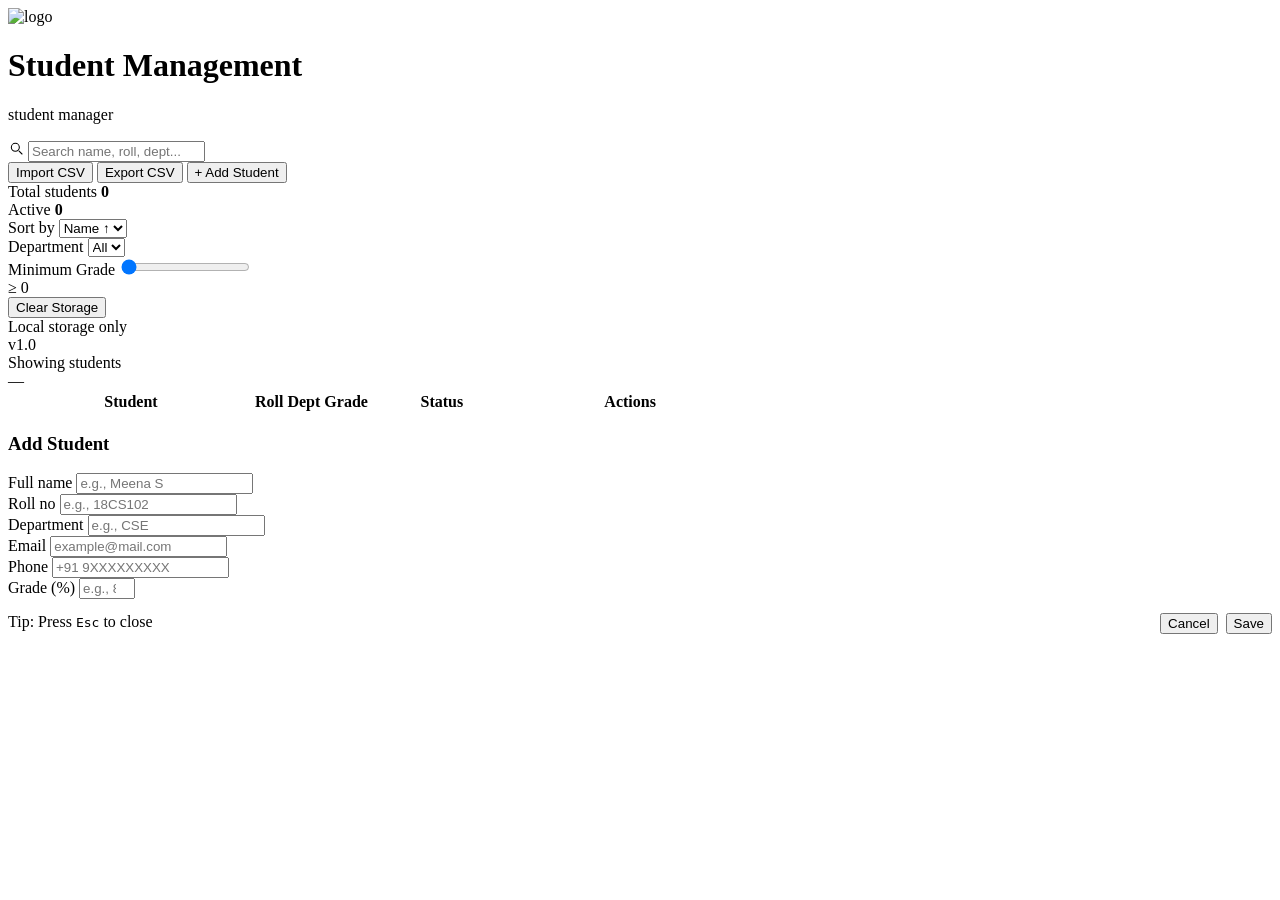
==== student.html @ a6947cf8 "Add files via upload" ====
<!doctype html>
<html lang="en">
<head>
<meta charset="utf-8" />
<meta name="viewport" content="width=device-width,initial-scale=1" />
<title>Student Management — Local Storage</title>
<link href="https://fonts.googleapis.com/css2?family=Inter:wght@300;400;600;700;800&display=swap" rel="stylesheet">
<link rel="stylesheet" href="CSS/student.css">
</head>
<body>
  <div class="app" role="application" aria-label="Student management app">
    <header>
      <div class="brand">
        <div class="logo"><img src="Images/logo.jpg" alt="logo"></div>
        <div>
          <h1>Student Management</h1>
          <p class="lead">student manager </p>
        </div>
      </div>

      <div class="controls">
        <div class="search" title="Search students">
          <svg width="16" height="16" viewBox="0 0 24 24" fill="none"><path stroke="currentColor" stroke-width="1.6" stroke-linecap="round" stroke-linejoin="round" d="M21 21l-4.35-4.35"/><circle cx="11" cy="11" r="6" stroke="currentColor" stroke-width="1.6"/></svg>
          <input id="search" placeholder="Search name, roll, dept..." />
        </div>
        <div class="top-actions">
          <button class="btn" id="importBtn">Import CSV</button>
          <button class="btn" id="exportBtn">Export CSV</button>
          <button class="btn primary" id="addBtn">+ Add Student</button>
        </div>
      </div>
    </header>

    <main>
      <!-- left: stats & filters -->
      <aside class="panel" aria-label="controls">
        <div class="stats">
          <div class="stat">
            <span class="muted small">Total students</span>
            <strong id="totalCount">0</strong>
          </div>
          <div class="stat">
            <span class="muted small">Active</span>
            <strong id="activeCount">0</strong>
          </div>
        </div>

        <div class="filters">
          <div>
            <label>Sort by</label>
            <select id="sortSelect">
              <option value="name-asc">Name ↑</option>
              <option value="name-desc">Name ↓</option>
              <option value="roll-asc">Roll ↑</option>
              <option value="roll-desc">Roll ↓</option>
            </select>
          </div>
          <div>
            <label>Department</label>
            <select id="deptFilter">
              <option value="">All</option>
            </select>
          </div>
          <div>
            <label>Minimum Grade</label>
            <input id="minGrade" type="range" min="0" max="100" value="0" />
            <div class="small muted">≥ <span id="minGradeValue">0</span></div>
          </div>
          <div>
            <button class="btn" id="clearBtn">Clear Storage</button>
          </div>
        </div>
        <footer>
          <div class="small muted">Local storage only</div>
          <div class="small muted">v1.0</div>
        </footer>
      </aside>

      <!-- right: list -->
      <section class="panel list-wrap" aria-label="students list">
        <div class="flex" style="justify-content:space-between">
          <div class="muted small">Showing students</div>
          <div class="muted small" id="showingFilter">—</div>
        </div>

        <table class="table" aria-live="polite">
          <thead>
            <tr>
              <th style="width:240px">Student</th>
              <th>Roll</th>
              <th>Dept</th>
              <th>Grade</th>
              <th style="width:140px">Status</th>
              <th style="text-align:right;width:140px">Actions</th>
            </tr>
          </thead>
          <tbody id="tbody">
            <!-- rows inserted here -->
          </tbody>
        </table>

        <div id="empty" class="empty" style="display:none">
          No students yet. Click <button class="pill" id="emptyAdd">Add student</button> to create one.
        </div>
      </section>
    </main>
  </div>

  <!-- Modal form -->
  <div class="modal-backdrop" id="modalBackdrop" aria-hidden="true">
    <form class="modal" id="studentForm" role="dialog" aria-modal="true" aria-labelledby="modalTitle">
      <h3 id="modalTitle">Add Student</h3>
      <div class="modal-grid" style="margin-top:10px">
        <div>
          <label for="name">Full name</label>
          <input id="name" required minlength="3" placeholder="e.g., Meena S" />
        </div>
        <div>
          <label for="roll">Roll no</label>
          <input id="roll" required placeholder="e.g., 18CS102" />
        </div>

        <div>
          <label for="dept">Department</label>
          <input id="dept" required placeholder="e.g., CSE" />
        </div>
        <div>
          <label for="email">Email</label>
          <input id="email" type="email" placeholder="example@mail.com" />
        </div>

        <div>
          <label for="phone">Phone</label>
          <input id="phone" placeholder="+91 9XXXXXXXXX" />
        </div>
        <div>
          <label for="grade">Grade (%)</label>
          <input id="grade" type="number" min="0" max="100" placeholder="e.g., 85" />
        </div>
      </div>

      <div style="display:flex;justify-content:space-between;gap:12px;margin-top:14px">
        <div class="small muted">Tip: Press <kbd>Esc</kbd> to close</div>
        <div style="display:flex;gap:8px">
          <button type="button" class="btn" id="cancelModal">Cancel</button>
          <button type="submit" class="btn primary" id="saveBtn">Save</button>
        </div>
      </div>
    </form>
  </div>

  

<script src="JS/student.js"></script>
</body>
</html>
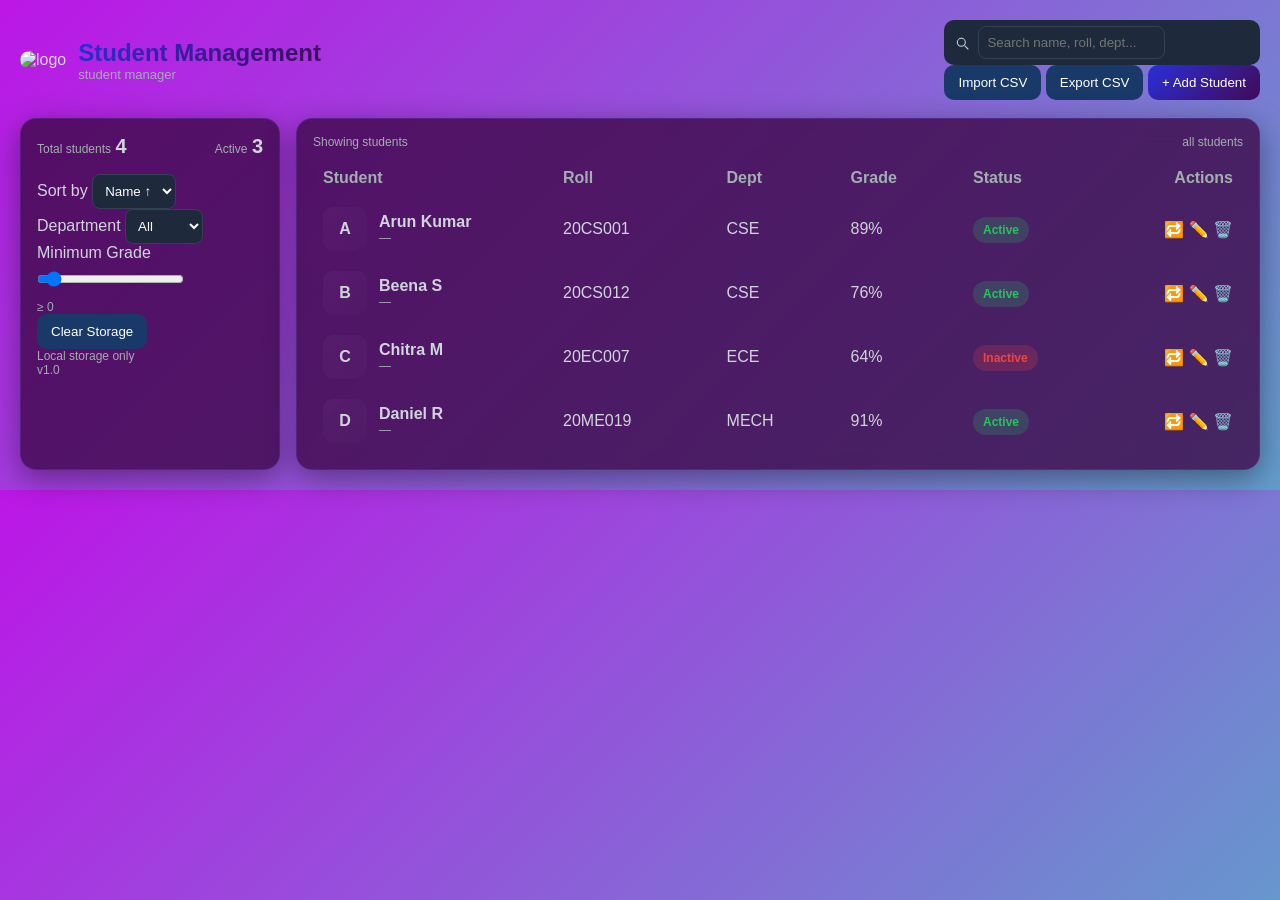
==== commit 78451c50: "Add files via upload" ====
--- a/student.html
+++ b/student.html
@@ -5,7 +5,7 @@
 <meta name="viewport" content="width=device-width,initial-scale=1" />
 <title>Student Management — Local Storage</title>
 <link href="https://fonts.googleapis.com/css2?family=Inter:wght@300;400;600;700;800&display=swap" rel="stylesheet">
-<link rel="stylesheet" href="CSS/student.css">
+<link rel="stylesheet" href="student.css">
 </head>
 <body>
   <div class="app" role="application" aria-label="Student management app">
@@ -151,6 +151,6 @@
 
   
 
-<script src="JS/student.js"></script>
+<script src="student.js"></script>
 </body>
 </html>
--- a/student.css
+++ b/student.css
@@ -0,0 +1,345 @@
+/* =====================
+ROOT COLORS (THEME)
+===================== */
+:root {
+--bg-main: #8f5edf;
+--bg-gradient: linear-gradient(135deg, #bc16e6, #639dcc);
+--bg-card: rgba(62, 9, 73, 0.8);
+
+--primary: #2b2ed8;
+--secondary: #410b58;
+--accent: #22c55e;
+--danger: #ef4444;
+
+--text-main: #d0d5db;
+--text-muted: #a1afaf;
+}
+
+/* =====================
+GLOBAL
+===================== */
+
+* {
+  margin: 0;
+  padding: 0;
+  box-sizing: border-box;
+  font-family: 'Inter', sans-serif;
+  }
+
+body {
+background: var(--bg-gradient);
+color: var(--text-main);
+}
+
+html {
+scroll-behavior: smooth;
+}
+
+/* =====================
+APP
+===================== */
+.app {
+padding: 20px;
+animation: fadeIn 0.6s ease;
+}
+
+/* =====================
+HEADER
+===================== */
+header {
+display: flex;
+justify-content: space-between;
+align-items: center;
+margin-bottom: 18px;
+}
+
+.brand {
+display: flex;
+gap: 12px;
+align-items: center;
+}
+
+h1 {
+font-size: 24px;
+font-weight: 800;
+background: linear-gradient(135deg, var(--primary), var(--secondary));
+background-clip: text;
+-webkit-text-fill-color: transparent;
+}
+
+.lead {
+font-size: 13px;
+color: var(--text-muted);
+}
+
+/* =====================
+PANELS (GLASS)
+===================== */
+.panel {
+background: var(--bg-card);
+backdrop-filter: blur(12px);
+border-radius: 16px;
+padding: 16px;
+border: 1px solid rgba(99, 102, 241, 0.2);
+box-shadow: 0 8px 30px rgba(0,0,0,0.4);
+transition: all 0.3s ease;
+}
+
+.panel:hover {
+transform: translateY(-4px);
+box-shadow: 0 12px 40px rgba(0,0,0,0.6);
+}
+
+main {
+display: grid;
+grid-template-columns: 260px 1fr;
+gap: 16px;
+}
+
+/* =====================
+BUTTONS
+===================== */
+.btn {
+background: #193a69;
+border: none;
+padding: 10px 14px;
+border-radius: 10px;
+color: white;
+cursor: pointer;
+transition: all 0.3s ease;
+}
+
+.btn:hover {
+transform: scale(1.05);
+background: #146ff0;
+}
+
+.btn.primary {
+background: linear-gradient(135deg, var(--primary), var(--secondary));
+}
+
+.btn.primary:hover {
+box-shadow: 0 0 25px rgba(139,92,246,0.7);
+}
+
+.icon-btn {
+background: transparent;
+border: none;
+cursor: pointer;
+font-size: 16px;
+transition: 0.2s;
+}
+
+.icon-btn:hover {
+transform: scale(1.2);
+}
+
+/* =====================
+INPUTS
+===================== */
+input, select {
+background: #1e293b;
+border: 1px solid #334155;
+color: white;
+padding: 8px;
+border-radius: 8px;
+transition: all 0.3s ease;
+}
+
+input:focus, select:focus {
+outline: none;
+border-color: var(--primary);
+box-shadow: 0 0 12px var(--primary);
+}
+
+/* =====================
+SEARCH
+===================== */
+.search {
+display: flex;
+align-items: center;
+gap: 8px;
+background: #1e293b;
+padding: 6px 10px;
+border-radius: 10px;
+}
+
+/* =====================
+TABLE
+===================== */
+.table {
+width: 100%;
+border-collapse: collapse;
+margin-top: 10px;
+}
+
+th {
+text-align: left;
+padding: 10px;
+color: var(--text-muted);
+}
+
+td {
+padding: 10px;
+}
+
+tr {
+transition: all 0.3s ease;
+}
+
+tr:hover {
+background: rgba(99, 102, 241, 0.15);
+transform: scale(1.01);
+}
+
+/* =====================
+ROW ANIMATION
+===================== */
+@keyframes fadeSlideIn {
+from {
+opacity: 0;
+transform: translateY(10px);
+}
+to {
+opacity: 1;
+transform: translateY(0);
+}
+}
+
+.row-enter {
+animation: fadeSlideIn 0.4s ease;
+}
+
+/* =====================
+BADGES
+===================== */
+.badge {
+padding: 6px 10px;
+border-radius: 999px;
+font-size: 12px;
+font-weight: 600;
+}
+
+.badge.active {
+background: rgba(34,197,94,0.2);
+color: var(--accent);
+}
+
+.badge.inactive {
+background: rgba(239,68,68,0.2);
+color: var(--danger);
+}
+
+/* =====================
+MODAL
+===================== */
+.modal-backdrop {
+position: fixed;
+top: 0;
+left: 0;
+width: 100%;
+height: 100%;
+display: none;
+justify-content: center;
+align-items: center;
+background: rgba(0,0,0,0.6);
+backdrop-filter: blur(6px);
+}
+
+.modal {
+background: #1e293b;
+padding: 20px;
+border-radius: 14px;
+width: 400px;
+max-width: 90%;
+transform: scale(0.8);
+opacity: 0;
+transition: all 0.3s ease;
+}
+
+.modal.show {
+transform: scale(1);
+opacity: 1;
+}
+
+.modal-grid {
+display: grid;
+grid-template-columns: 1fr 1fr;
+gap: 10px;
+}
+
+/* =====================
+STATS
+===================== */
+.stats {
+display: flex;
+justify-content: space-between;
+margin-bottom: 16px;
+}
+
+.stat strong {
+font-size: 20px;
+}
+
+/* =====================
+UTILITIES
+===================== */
+.flex {
+display: flex;
+align-items: center;
+}
+
+.muted {
+color: var(--text-muted);
+}
+
+.small {
+font-size: 12px;
+}
+
+/* =====================
+EMPTY
+===================== */
+.empty {
+text-align: center;
+padding: 20px;
+color: var(--text-muted);
+}
+
+.pill {
+background: var(--primary);
+border: none;
+padding: 6px 10px;
+border-radius: 999px;
+color: white;
+cursor: pointer;
+}
+
+/* =====================
+AVATAR EFFECT
+===================== */
+td div div:first-child {
+transition: all 0.3s ease;
+}
+
+tr:hover td div div:first-child {
+transform: rotate(5deg) scale(1.1);
+background: linear-gradient(135deg, var(--primary), var(--secondary));
+}
+
+/* =====================
+ANIMATIONS
+===================== */
+@keyframes fadeIn {
+from { opacity: 0; }
+to { opacity: 1; }
+}
+
+img{
+  display: inline;
+  height: 40px;
+  width: 40px;
+  border-radius: 10px;
+
+}
+
